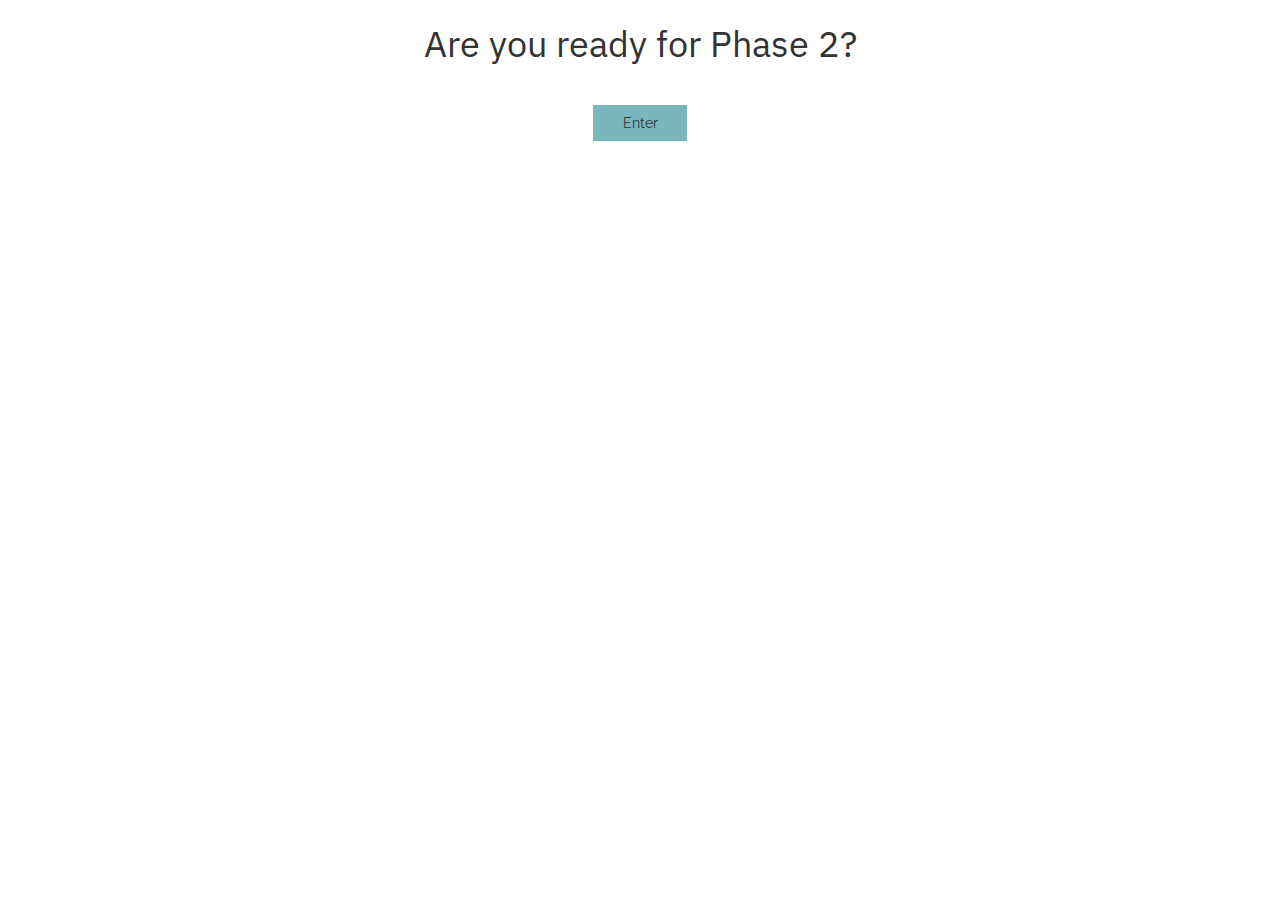
==== phase2.html @ 9b54ccbd "added new page, replaced some text" ====
<!DOCTYPE html>
<html>
  <head>
    <meta charset="utf-8"/>
    <meta name="viewport" width=device-width, initial-scale=1.0, maximum-scale=1.0, user-scalable=0>
    <title>Marvel Timeline - Project #1</title>
    <link rel="stylesheet" type="text/css" href="./addons/style.css"/>
    <link href="https://fonts.googleapis.com/css?family=Raleway:300,400,500" rel="stylesheet">
    <link href="https://fonts.googleapis.com/css?family=IBM+Plex+Sans:300,400,500,600,700&display=swap" rel="stylesheet">
    <script src="p5.min.js"></script>
    <script src="https://code.jquery.com/jquery-3.4.1.min.js"></script>
    <script src="./addons/p5.dom.min.js"></script>
    <script src="./addons/p5.sound.min.js"></script>
    <script src="./addons/p5.play.js"></script>
    <script src="sketch.js"></script>
  </head>
  <body>
    <div class="introduction"> <!-- Pre-Main Begin -->
        <div class="title">Are you ready for Phase 2?</div>
        <!-- Begin Button -->
        <br><center><button class="button-style" id="start" style="font-family: 'Raleway', sans-serif;">Enter</button></center>
    </div> <!-- Pre-Main End -->


    <div class="main"> <!-- Main Begin -->
        <a href="phase1.html">Phase 1</a> // <a href="phase2.html">Phase 2</a>
        <!-- Title Container -->
        <div class="title" id="maintitle">Timeline</div>
        <!-- Sketch Container -->
        <div id="sketch-holder">graphic will go here!</div>

        <!-- Position 1 Start -->
        <div class="text" id="partone"><div class="textbold">The Avengers</div><br><br>
          <b>Director:</b> Joss Whedon<br>
          <b>Review:</b> This is where the NYT API comes in</b>
          <br><br>
          Wanna know more? You can search for the film, comic book series, or character you’re interested in. We recommend you try searching for <i>Loki</i> or <i>Phil Coulson</i>.<br>
          <b> This is where the wikipedia search option comes in </b>
        </div>
        <!-- Position 1 End -->

        <!-- Position 2 Start -->
        <div class="text" id="parttwo"><div class="textbold">Iron Man 3</div><br><br>
        <b>Director:</b> Shane Black<br>
        <b>Review:</b> This is where the NYT API comes in</b>
        <br><br>
        Wanna know more? You can search for the film, comic book series, or character you’re interested in. We recommend you try searching for <i>Aldrich Killian</i> or <i>Pepper Pots</i>.<br>
        <b> This is where the wikipedia search option comes in </b>
        </div>
        <!-- Position 2 End -->

        <!-- Position 3 Start -->
        <div class="text" id="partthree"><div class="textbold">Thor: The Dark World</div><br><br>
        <b>Director:</b> Alan Taylor<br>
        <b>Review:</b> This is where the NYT API comes in</b>
        <br><br>
        Wanna know more? You can search for the film, comic book series, or character you’re interested in. We recommend you try searching for <i>Loki</i> or <i>Jane Foster</i>.<br>
        <b> This is where the wikipedia search option comes in </b>
        </div>
        <!-- Position 3 End -->

        <!-- Position 4 Start -->
        <div class="text" id="partfour"><div class="textbold">Captain America: The Winter Soldier</div><br><br>
        <b>Director:</b> Anthony & Joe Russo<br>
        <b>Review:</b> This is where the NYT API comes in</b>
        <br><br>
        Wanna know more? You can search for the film, comic book series, or character you’re interested in. We recommend you try searching for <i>Bucky Barnes</i> or <i>Steve Rogers</i>.<br>
        <b> This is where the wikipedia search option comes in </b>
        </div>
        <!-- Position 4 End -->

        <!-- Position 5 Start -->
        <div class="text" id="partfive"><div class="textbold">Guardians of the Galaxy Vol. 1</div><br><br>
        <b>Director:</b> James Gunn<br>
        <b>Review:</b> This is where the NYT API comes in</b>
        <br><br>
        Wanna know more? You can search for the film, comic book series, or character you’re interested in. We recommend you try searching for <i>Star-Lord</i> or <i>Gamora</i>.<br>
        <b> This is where the wikipedia search option comes in </b>
        </div>
        <!-- Position 5 End -->

    </div> <!-- Main End -->

  </body>
  <script src="scripts.js"></script>
</html>
---- addons/style.css ----
/* Main Style */

a {
	color: #000000;
	text-decoration: none;
	-o-transition-duration: 0.2s;
	-ms-transition-duration: 0.2s;
	-moz-transition-duration: 0.2s;
	-webkit-transition-duration: 0.2s;
    transition-duration: 0.2s;
}

a:hover {
	color: #9b9b9b;
}

#sketch-holder {
	text-align: center;
}

.title {
	color: #333333;
	text-align: center;
	margin: 20px auto 15px;
	width: 100%;
	font-family: 'IBM Plex Sans', sans-serif;
	font-size: 36px;
	font-weight: 400;
}

.text {
	text-align: justify;
	margin: 0px auto;
	max-width: 600px;
	font-family: 'IBM Plex Sans', sans-serif;
	font-size: 14px;
	font-weight: 300;
}

.textbold {
	font-weight: 500;
	font-size: 20px;
	display: inline;
}

/* Buttons */

.buttons {
	width: 100%;
	text-align: center;
}

.button-style {
	background-color: #79b6be;
	border: none;
	color: #333333;
	font-family: 'IBM Plex Sans', sans-serif;
	font-size: 14px;
	width: 15%;
	padding: 10px 15px;
	margin: 5px 15px 20px;
	-o-transition-duration: 0.2s;
	-ms-transition-duration: 0.2s;
	-moz-transition-duration: 0.2s;
	-webkit-transition-duration: 0.2s;
    transition-duration: 0.2s;
}

.button-style:hover {
	background-color: #92c1c7;
}

/* Main Text Containers */

#partone {
	/* display: none; */
	margin-bottom: 30px;
}

#parttwo {
	/* display: none; */
	margin-bottom: 30px;
}

#partthree {
	/* display: none; */
	margin-bottom: 30px;
}

#partfour {
	/* display: none; */
	margin-bottom: 30px;
}

#partfive {
	/* display: none; */
	margin-bottom: 30px;
}


#partsix {
	/* display: none; */
	margin-bottom: 30px;
}

/* Unlock Buttons */

#unlockone {
	display: none;
}

#unlocktwo {
	display: none;
}

#unlockthree {
	display: none;
}

#unlockfour {
	display: none;
}

#unlockfive {
	display: none;
}

/* Instructions */

.introduction {
	max-width: 625px;
	margin: auto;
	position: relative;
}

.main {
	display: none;
}

h3 {
	font-family: 'IBM Plex Sans', sans-serif;
	font-size: 14px;
}
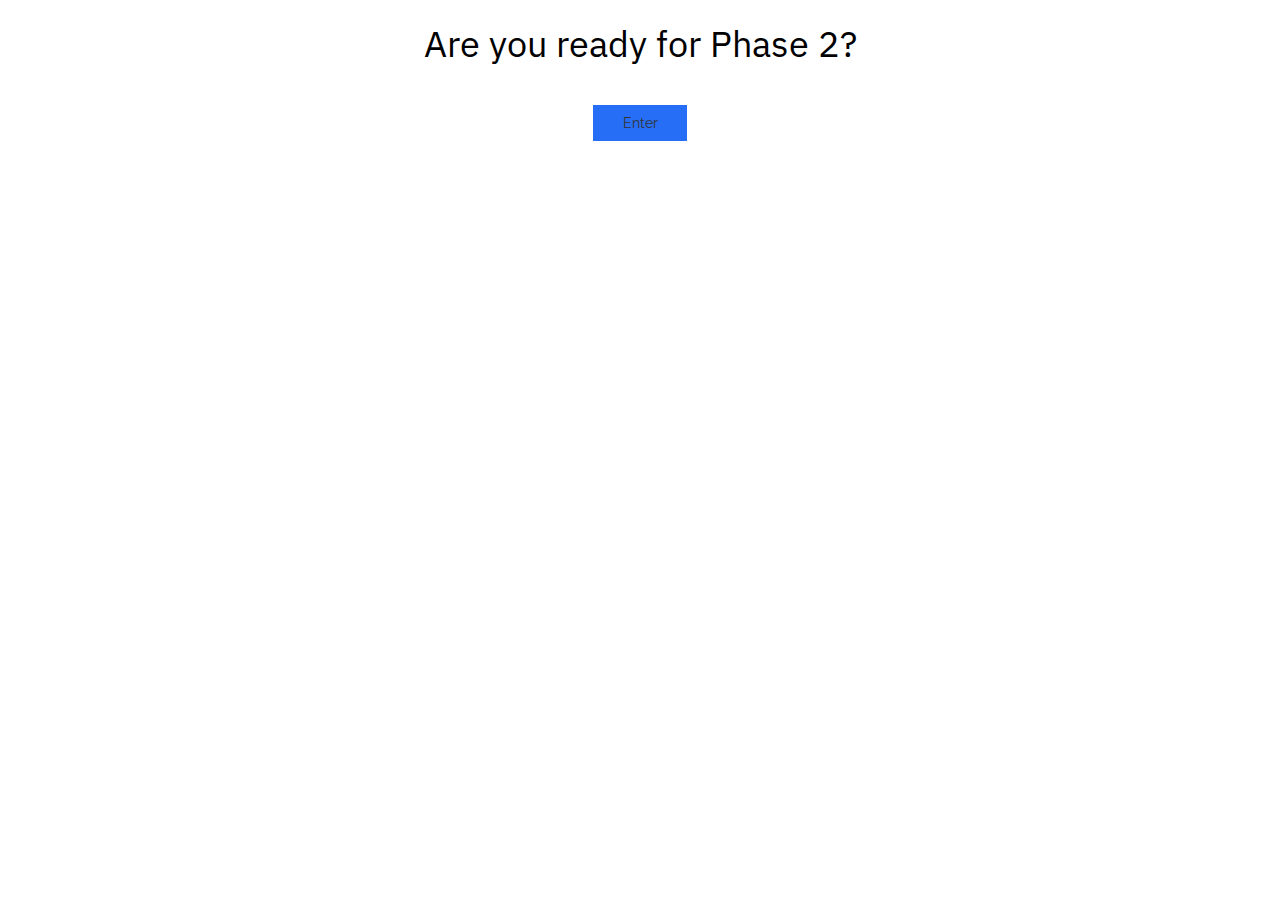
==== commit a27416c6: "changed colors to stone colors, added wikipedia api search" ====
--- a/phase2.html
+++ b/phase2.html
@@ -35,7 +35,9 @@
           <b>Review:</b> This is where the NYT API comes in</b>
           <br><br>
           Wanna know more? You can search for the film, comic book series, or character you’re interested in. We recommend you try searching for <i>Loki</i> or <i>Phil Coulson</i>.<br>
-          <b> This is where the wikipedia search option comes in </b>
+          <br><center><input class="form-control" id="search" placeholder="Search Wikipedia...">
+       <button class="button2-style" id="searchBtn" type="button" class="btn btn-default"> go</button></center>
+       <div id="searchResults"></div>
         </div>
         <!-- Position 1 End -->
 
@@ -45,7 +47,9 @@
         <b>Review:</b> This is where the NYT API comes in</b>
         <br><br>
         Wanna know more? You can search for the film, comic book series, or character you’re interested in. We recommend you try searching for <i>Aldrich Killian</i> or <i>Pepper Pots</i>.<br>
-        <b> This is where the wikipedia search option comes in </b>
+        <br><center><input class="form-control" id="search" placeholder="Search Wikipedia...">
+     <button class="button2-style" id="searchBtn" type="button" class="btn btn-default"> go</button></center>
+     <div id="searchResults"></div>
         </div>
         <!-- Position 2 End -->
 
@@ -55,7 +59,9 @@
         <b>Review:</b> This is where the NYT API comes in</b>
         <br><br>
         Wanna know more? You can search for the film, comic book series, or character you’re interested in. We recommend you try searching for <i>Loki</i> or <i>Jane Foster</i>.<br>
-        <b> This is where the wikipedia search option comes in </b>
+        <br><center><input class="form-control" id="search" placeholder="Search Wikipedia...">
+     <button class="button2-style" id="searchBtn" type="button" class="btn btn-default"> go</button></center>
+     <div id="searchResults"></div>
         </div>
         <!-- Position 3 End -->
 
@@ -65,7 +71,9 @@
         <b>Review:</b> This is where the NYT API comes in</b>
         <br><br>
         Wanna know more? You can search for the film, comic book series, or character you’re interested in. We recommend you try searching for <i>Bucky Barnes</i> or <i>Steve Rogers</i>.<br>
-        <b> This is where the wikipedia search option comes in </b>
+        <br><center><input class="form-control" id="search" placeholder="Search Wikipedia...">
+     <button class="button2-style" id="searchBtn" type="button" class="btn btn-default"> go</button></center>
+     <div id="searchResults"></div>
         </div>
         <!-- Position 4 End -->
 
@@ -75,7 +83,9 @@
         <b>Review:</b> This is where the NYT API comes in</b>
         <br><br>
         Wanna know more? You can search for the film, comic book series, or character you’re interested in. We recommend you try searching for <i>Star-Lord</i> or <i>Gamora</i>.<br>
-        <b> This is where the wikipedia search option comes in </b>
+        <br><center><input class="form-control" id="search" placeholder="Search Wikipedia...">
+     <button class="button2-style" id="searchBtn" type="button" class="btn btn-default"> go</button></center>
+     <div id="searchResults"></div>
         </div>
         <!-- Position 5 End -->
 
@@ -83,4 +93,5 @@
 
   </body>
   <script src="scripts.js"></script>
+  <script src="wikiapi.js"></script>
 </html>
--- a/addons/style.css
+++ b/addons/style.css
@@ -1,7 +1,7 @@
 /* Main Style */
 
 a {
-	color: #000000;
+	color: #E429F2;
 	text-decoration: none;
 	-o-transition-duration: 0.2s;
 	-ms-transition-duration: 0.2s;
@@ -11,7 +11,7 @@
 }
 
 a:hover {
-	color: #9b9b9b;
+	color:  #12E772;
 }
 
 #sketch-holder {
@@ -19,7 +19,7 @@
 }
 
 .title {
-	color: #333333;
+	color: black;
 	text-align: center;
 	margin: 20px auto 15px;
 	width: 100%;
@@ -51,7 +51,7 @@
 }
 
 .button-style {
-	background-color: #79b6be;
+	background-color: #266EF6;
 	border: none;
 	color: #333333;
 	font-family: 'IBM Plex Sans', sans-serif;
@@ -65,11 +65,29 @@
 	-webkit-transition-duration: 0.2s;
     transition-duration: 0.2s;
 }
+.button2-style {
+	background-color: #266EF6;
+	border: none;
+	color: #333333;
+	font-family: 'IBM Plex Sans', sans-serif;
+	font-size: 14px;
+  width: 10%;
+  padding: 2px 2px;
+  margin: 5px 5px 5px;
+	-o-transition-duration: 0.2s;
+	-ms-transition-duration: 0.2s;
+	-moz-transition-duration: 0.2s;
+	-webkit-transition-duration: 0.2s;
+    transition-duration: 0.2s;
+}
 
 .button-style:hover {
-	background-color: #92c1c7;
+	background-color: #FF8B00;
 }
 
+.button2-style:hover {
+	background-color: #FF8B00;
+}
 /* Main Text Containers */
 
 #partone {
@@ -140,4 +158,4 @@
 h3 {
 	font-family: 'IBM Plex Sans', sans-serif;
 	font-size: 14px;
-}+}
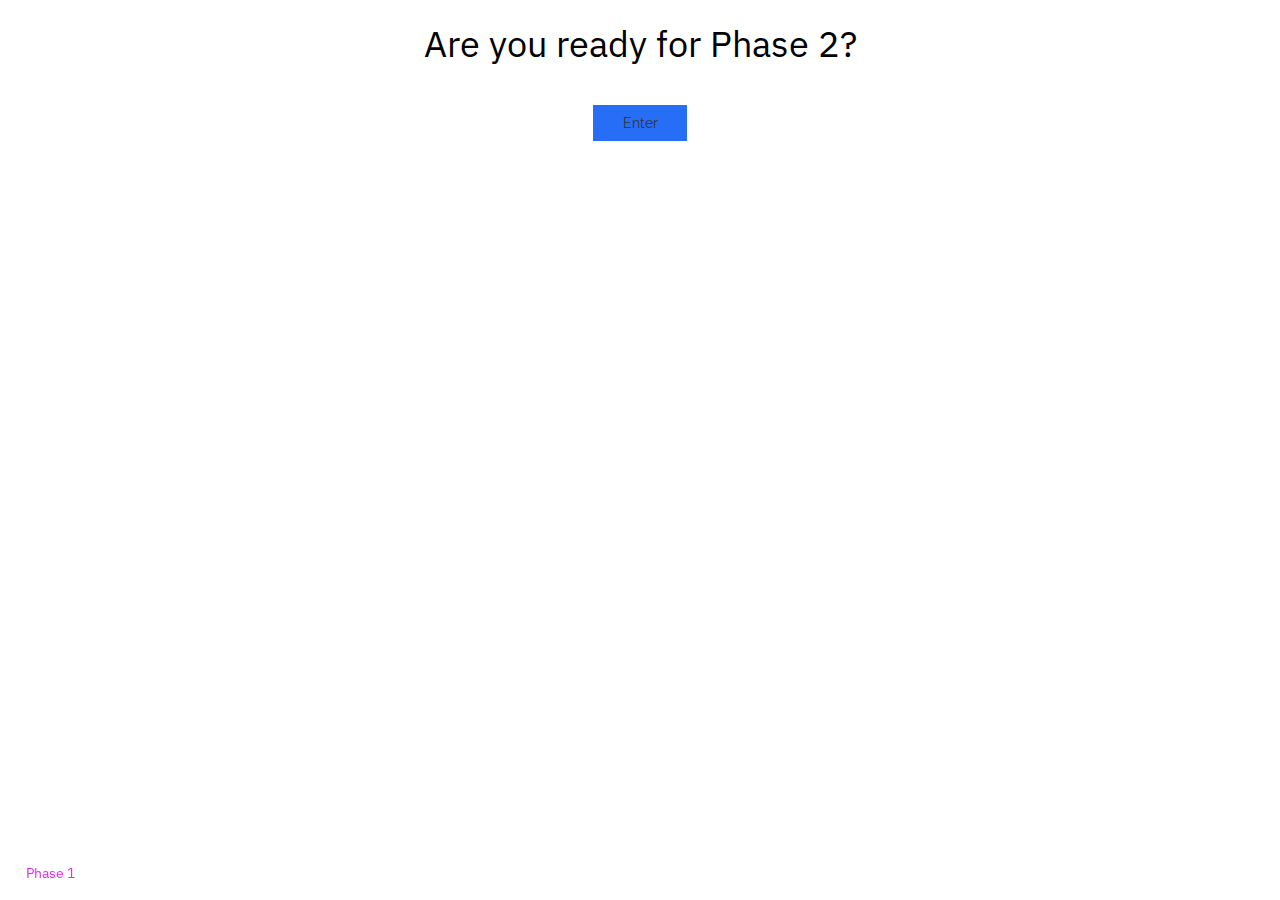
==== commit bd9e8c53: "changed phase links" ====
--- a/phase2.html
+++ b/phase2.html
@@ -35,7 +35,7 @@
           <b>Review:</b> This is where the NYT API comes in</b>
           <br><br>
           Wanna know more? You can search for the film, comic book series, or character you’re interested in. We recommend you try searching for <i>Loki</i> or <i>Phil Coulson</i>.<br>
-          <br><center><input class="form-control" id="search" placeholder="Search Wikipedia...">
+          <br><center><input class="form-control" id="search" placeholder="Explore the MCU...">
        <button class="button2-style" id="searchBtn" type="button" class="btn btn-default"> go</button></center>
        <div id="searchResults"></div>
         </div>
@@ -47,7 +47,7 @@
         <b>Review:</b> This is where the NYT API comes in</b>
         <br><br>
         Wanna know more? You can search for the film, comic book series, or character you’re interested in. We recommend you try searching for <i>Aldrich Killian</i> or <i>Pepper Pots</i>.<br>
-        <br><center><input class="form-control" id="search" placeholder="Search Wikipedia...">
+        <br><center><input class="form-control" id="search" placeholder="Explore the MCU...">
      <button class="button2-style" id="searchBtn" type="button" class="btn btn-default"> go</button></center>
      <div id="searchResults"></div>
         </div>
@@ -59,7 +59,7 @@
         <b>Review:</b> This is where the NYT API comes in</b>
         <br><br>
         Wanna know more? You can search for the film, comic book series, or character you’re interested in. We recommend you try searching for <i>Loki</i> or <i>Jane Foster</i>.<br>
-        <br><center><input class="form-control" id="search" placeholder="Search Wikipedia...">
+        <br><center><input class="form-control" id="search" placeholder="Explore the MCU...">
      <button class="button2-style" id="searchBtn" type="button" class="btn btn-default"> go</button></center>
      <div id="searchResults"></div>
         </div>
@@ -71,7 +71,7 @@
         <b>Review:</b> This is where the NYT API comes in</b>
         <br><br>
         Wanna know more? You can search for the film, comic book series, or character you’re interested in. We recommend you try searching for <i>Bucky Barnes</i> or <i>Steve Rogers</i>.<br>
-        <br><center><input class="form-control" id="search" placeholder="Search Wikipedia...">
+        <br><center><input class="form-control" id="search" placeholder="Explore the MCU...">
      <button class="button2-style" id="searchBtn" type="button" class="btn btn-default"> go</button></center>
      <div id="searchResults"></div>
         </div>
@@ -83,7 +83,7 @@
         <b>Review:</b> This is where the NYT API comes in</b>
         <br><br>
         Wanna know more? You can search for the film, comic book series, or character you’re interested in. We recommend you try searching for <i>Star-Lord</i> or <i>Gamora</i>.<br>
-        <br><center><input class="form-control" id="search" placeholder="Search Wikipedia...">
+        <br><center><input class="form-control" id="search" placeholder="Explore the MCU...">
      <button class="button2-style" id="searchBtn" type="button" class="btn btn-default"> go</button></center>
      <div id="searchResults"></div>
         </div>
@@ -91,6 +91,11 @@
 
     </div> <!-- Main End -->
 
+    <!-- Phase 1 Link -->
+    <div class="phase_left">
+      <a href="phase1.html">Phase 1</a>
+    </div>
+
   </body>
   <script src="scripts.js"></script>
   <script src="wikiapi.js"></script>
--- a/addons/style.css
+++ b/addons/style.css
@@ -3,6 +3,7 @@
 a {
 	color: #E429F2;
 	text-decoration: none;
+  font-family: 'IBM Plex Sans', sans-serif;
 	-o-transition-duration: 0.2s;
 	-ms-transition-duration: 0.2s;
 	-moz-transition-duration: 0.2s;
@@ -91,56 +92,28 @@
 /* Main Text Containers */
 
 #partone {
-	/* display: none; */
+	display: none;
 	margin-bottom: 30px;
 }
 
 #parttwo {
-	/* display: none; */
+	display: none;
 	margin-bottom: 30px;
 }
 
 #partthree {
-	/* display: none; */
+	display: none;
 	margin-bottom: 30px;
 }
 
 #partfour {
-	/* display: none; */
+	display: none;
 	margin-bottom: 30px;
 }
 
 #partfive {
-	/* display: none; */
+	display: none;
 	margin-bottom: 30px;
-}
-
-
-#partsix {
-	/* display: none; */
-	margin-bottom: 30px;
-}
-
-/* Unlock Buttons */
-
-#unlockone {
-	display: none;
-}
-
-#unlocktwo {
-	display: none;
-}
-
-#unlockthree {
-	display: none;
-}
-
-#unlockfour {
-	display: none;
-}
-
-#unlockfive {
-	display: none;
 }
 
 /* Instructions */
@@ -159,3 +132,19 @@
 	font-family: 'IBM Plex Sans', sans-serif;
 	font-size: 14px;
 }
+
+.phase_left {
+	font-family: 'IBM Plex Sans', sans-serif;
+	font-size: 14px;
+	position: fixed;
+	bottom: 2%;
+	left: 2%;
+}
+
+.phase_right {
+	font-family: 'IBM Plex Sans', sans-serif;
+	font-size: 14px;
+	position: fixed;
+	bottom: 2%;
+	right: 2%;
+}